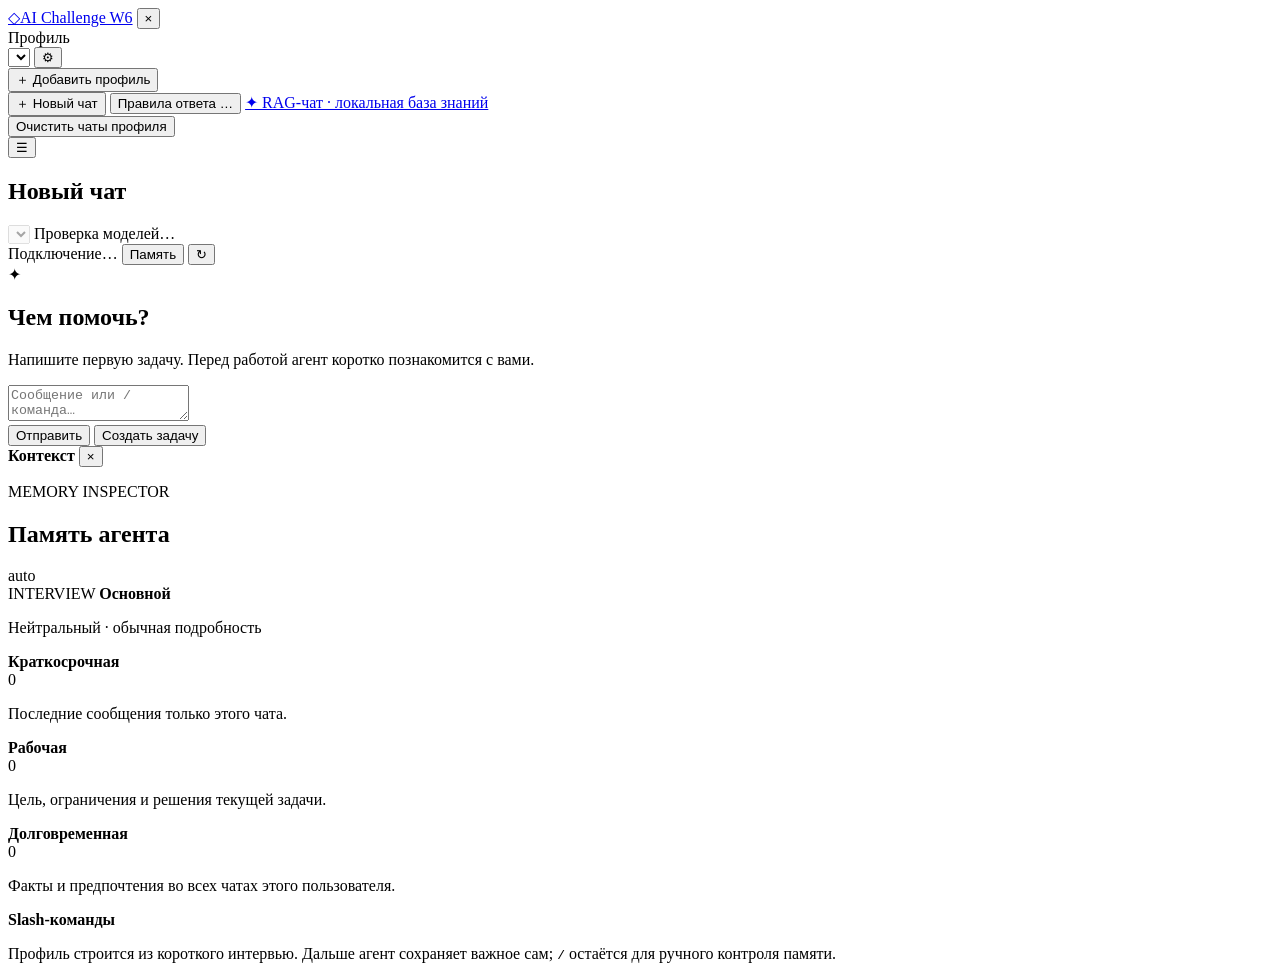
==== static/index.html @ 90ee25d7 "feat: bootstrap AI Challenge W6 Carry the W5 product baseline into a standalone week while keeping r" ====
<!doctype html>
<html lang="ru">
  <head>
    <meta charset="UTF-8" />
    <meta name="viewport" content="width=device-width, initial-scale=1.0" />
    <meta name="description" content="Чат с агентом и автоматической трёхслойной памятью" />
    <title>AI Challenge W6</title>
    <link rel="icon" href="data:," />
    <link rel="stylesheet" href="/styles.css?v=local-models-1" />
  </head>
  <body>
    <main class="chat-shell">
      <aside class="sidebar">
        <div class="sidebar-heading">
          <a class="brand" href="/"><span>◇</span><span>AI Challenge W6</span></a>
          <button id="close-navigation" class="icon-button mobile-only" type="button" aria-label="Закрыть список чатов">×</button>
        </div>
        <section class="profile-switcher" aria-labelledby="profile-switcher-label">
          <label id="profile-switcher-label" for="profile-select">Профиль</label>
          <div>
            <select id="profile-select" aria-label="Активный профиль"></select>
            <button id="edit-profile" class="icon-button" type="button" title="Проверить или скорректировать профиль" aria-label="Проверить или скорректировать профиль">⚙</button>
          </div>
          <button id="new-profile" class="quiet-button" type="button">＋ Добавить профиль</button>
        </section>
        <button id="new-session" class="primary" type="button">＋ Новый чат</button>
        <button id="open-invariants" class="quiet-button invariants-menu" type="button">Правила ответа <span id="invariant-count">…</span></button>
        <a class="rag-link" href="/rag-chat/">✦ RAG-чат · локальная база знаний</a>
        <nav id="sessions" aria-label="Сессии чата"></nav>
        <button id="clear-database" class="danger" type="button">Очистить чаты профиля</button>

      </aside>

      <section class="conversation" aria-labelledby="chat-title">
        <header>
          <button id="open-navigation" class="icon-button mobile-only" type="button" aria-label="Открыть список чатов">☰</button>
          <div>
            <h1 id="chat-title">Новый чат</h1>
            <div class="model-switcher">
              <select id="model-select" aria-label="Модель для следующих сообщений" disabled></select>
              <span id="model-status" role="status">Проверка моделей…</span>
            </div>
            <div id="active-invariants" class="active-invariants" aria-label="Активные инварианты"></div>
          </div>
          <div class="header-actions">
            <span id="status" role="status">Подключение…</span>
            <button id="open-memory-panel" class="secondary" type="button">Память</button>
            <button id="refresh-session" class="icon-button" type="button" title="Обновить чат" aria-label="Обновить чат">↻</button>
          </div>
        </header>

        <section id="task-overview" class="task-overview" aria-label="Прогресс задачи" hidden>
          <div id="task-stages" class="task-stages" aria-label="Этапы задачи"></div>
          <div class="task-overview-summary">
            <p id="task-current"></p>
            <span id="task-progress"></span>
            <button id="show-task-process" class="quiet-button" type="button">Открыть план</button>
          </div>
        </section>

        <div id="messages" class="messages" aria-live="polite">
          <div class="empty">
            <span>✦</span>
            <h2>Чем помочь?</h2>
            <p>Напишите первую задачу. Перед работой агент коротко познакомится с вами.</p>
          </div>
        </div>

        <section id="followup-queue" class="followup-queue" aria-label="Очередь сообщений" aria-live="polite" hidden>
          <header>
            <strong>Далее</strong>
            <span id="queue-count">0</span>
          </header>
          <div id="queued-messages"></div>
        </section>

        <form id="message-form">
          <textarea
            id="message-input"
            rows="2"
            maxlength="12000"
            placeholder="Сообщение или /команда…"
            aria-label="Сообщение агенту"
            aria-controls="command-menu"
            aria-autocomplete="list"
            required
          ></textarea>
          <div id="command-menu" class="command-menu" role="listbox" aria-label="Команды памяти" hidden></div>
          <div class="composer-actions">
            <button class="primary" type="submit">Отправить</button>
            <button id="start-task" class="secondary" type="button">Создать задачу</button>
          </div>
        </form>
        <section id="task-toolbar" class="task-toolbar" aria-label="Действия задачи" hidden>
          <div class="task-actions">
            <button id="task-advance" class="primary" type="button"></button>
            <button id="task-pause" class="secondary" type="button">Пауза</button>
            <button id="task-resume" class="primary" type="button">Продолжить</button>
            <button id="task-replan" class="secondary" type="button">Пересмотреть план</button>
          </div>
          <p id="task-note" class="task-hint" role="status"></p>
        </section>
      </section>

      <div id="navigation-backdrop" class="context-backdrop navigation-backdrop" hidden></div>
      <div id="context-backdrop" class="context-backdrop" hidden></div>
      <aside id="context-panel" class="context-panel" aria-label="Процесс задачи и память" aria-hidden="true">
        <header class="context-panel-header">
          <strong>Контекст</strong>
          <button id="close-context-panel" class="icon-button" type="button" aria-label="Закрыть панель">×</button>
        </header>
        <div id="inspector-tabs" class="inspector-tabs" role="tablist" aria-label="Правая панель" hidden>
          <button id="process-tab" role="tab" aria-selected="true" aria-controls="task-panel" type="button">Процесс</button>
          <button id="memory-tab" role="tab" aria-selected="false" aria-controls="memory-view" tabindex="-1" type="button">Память</button>
        </div>
        <section id="task-panel" class="task-panel" role="tabpanel" aria-labelledby="process-tab" hidden>
          <div class="task-heading">
            <p class="eyebrow">ЗАДАЧА</p>
            <h2 id="task-title"></h2>
          </div>
          <div id="task-activity" class="task-activity" role="status" aria-live="polite">
            <span class="activity-icon" aria-hidden="true"></span>
            <div>
              <strong id="task-activity-title"></strong>
              <p id="task-expected"></p>
            </div>
            <span id="task-elapsed" aria-label="Время ожидания" aria-live="off" hidden></span>
          </div>
          <section id="task-plan-details" aria-labelledby="task-plan-title" hidden>
            <h3 id="task-plan-title">Шаги плана</h3>
            <ol id="task-plan" class="task-timeline"></ol>
            <details>
              <summary>Критерии готовности</summary>
              <ul id="task-criteria"></ul>
            </details>
          </section>
          <p id="task-plan-empty" class="task-hint">После планирования здесь появятся шаги задачи.</p>
          <details id="task-results-details">
            <summary id="task-results-summary">Сохранённые результаты</summary>
            <div id="task-results"></div>
          </details>
        </section>
        <section id="memory-view" class="memory-panel" role="tabpanel" aria-labelledby="memory-tab">
          <header>
            <div>
              <p class="eyebrow">MEMORY INSPECTOR</p>
              <h2 id="memory-title">Память агента</h2>
            </div>
            <span class="explicit-badge">auto</span>
          </header>

          <div class="memory-layers">
            <section class="active-profile-card" aria-labelledby="active-profile-name">
              <div>
                <span id="active-profile-status">INTERVIEW</span>
                <strong id="active-profile-name">Основной</strong>
              </div>
              <p id="active-profile-summary">Нейтральный · обычная подробность</p>
              <div id="active-profile-constraints" class="profile-constraints"></div>
            </section>

            <section class="memory-layer short-term">
              <div class="layer-heading">
                <div><span class="layer-dot"></span><strong>Краткосрочная</strong></div>
                <span id="short-term-count" class="layer-count">0</span>
              </div>
              <p class="layer-description">Последние сообщения только этого чата.</p>
              <div id="short-term-memory" class="memory-items"></div>
            </section>

            <section class="memory-layer working">
              <div class="layer-heading">
                <div><span class="layer-dot"></span><strong>Рабочая</strong></div>
                <span id="working-count" class="layer-count">0</span>
              </div>
              <p class="layer-description">Цель, ограничения и решения текущей задачи.</p>
              <div id="working-memory" class="memory-items"></div>
            </section>

            <section class="memory-layer long-term">
              <div class="layer-heading">
                <div><span class="layer-dot"></span><strong>Долговременная</strong></div>
                <span id="long-term-count" class="layer-count">0</span>
              </div>
              <p class="layer-description">Факты и предпочтения во всех чатах этого пользователя.</p>
              <div id="long-term-memory" class="memory-items"></div>
            </section>
          </div>

          <section class="command-help">
            <strong>Slash-команды</strong>
            <p>Профиль строится из короткого интервью. Дальше агент сохраняет важное сам; <kbd>/</kbd> остаётся для ручного контроля памяти.</p>
          </section>
        </section>
      </aside>
    </main>

    <dialog id="invariants-dialog" aria-labelledby="invariants-title">
      <form id="invariants-form">
        <header>
          <div><p class="eyebrow">ПРАВИЛА ОТВЕТОВ</p><h2 id="invariants-title">Инварианты</h2></div>
          <button id="close-invariants" class="icon-button" type="button" aria-label="Закрыть инварианты">×</button>
        </header>
        <p class="invariant-intro">Общие правила для всех профилей. Просьба в диалоге не может их отменить.</p>
        <fieldset id="invariants-fields">
          <section class="invariant-card emoji-rule">
            <div class="invariant-card-heading">
              <span class="invariant-symbol" aria-hidden="true">🙂</span>
              <label for="emoji-enabled">Без эмодзи нельзя</label>
              <input id="emoji-enabled" type="checkbox" role="switch" />
            </div>
            <p>Каждый ответ, включая отказ, содержит эмодзи.</p>
            <label class="invariant-number" for="min-emojis">Минимум эмодзи <input id="min-emojis" type="number" min="1" max="10" required value="3" /></label>
          </section>
          <section class="invariant-card uppercase-rule">
            <div class="invariant-card-heading">
              <span class="invariant-symbol" aria-hidden="true">Аа</span>
              <label for="uppercase-enabled">Только ВЕРХНИЙ РЕГИСТР</label>
              <input id="uppercase-enabled" type="checkbox" role="switch" />
            </div>
            <p>Весь текст ответа — заглавными буквами.</p>
          </section>
          <section class="invariant-card sentence-rule">
            <div class="invariant-card-heading">
              <span class="invariant-symbol" aria-hidden="true">…</span>
              <label for="sentence-limit-enabled">Коротко и по делу</label>
              <input id="sentence-limit-enabled" type="checkbox" role="switch" />
            </div>
            <p>Ответ не превышает лимит предложений; длинный ответ не обрезается молча.</p>
            <label class="invariant-number" for="max-sentences">Максимум предложений <input id="max-sentences" type="number" min="1" max="10" required value="3" /></label>
          </section>
        </fieldset>
        <section class="invariant-preview" aria-label="Пример формата ответа"><span>ПРИМЕР ФОРМАТА</span><p id="invariant-preview-text"></p></section>
        <p class="invariant-footnote">После сохранения правила применяются к новым запросам. Уже начатый ответ использует прежние настройки.</p>
        <p id="invariant-error" role="alert" hidden></p>
        <footer><button id="cancel-invariants" class="secondary" type="button">Отмена</button><button id="save-invariants" class="primary" type="submit">Сохранить</button></footer>
      </form>
    </dialog>

    <dialog id="profile-dialog">
      <form id="profile-form">
        <header>
          <div>
            <p class="eyebrow">PERSONALIZATION</p>
            <h2 id="profile-dialog-title">Проверка профиля</h2>
          </div>
          <button id="close-profile-dialog" class="icon-button" type="button" aria-label="Закрыть">×</button>
        </header>
        <input id="profile-id" type="hidden" />
        <label>
          Имя профиля
          <input id="profile-name" maxlength="80" required />
        </label>
        <label>
          Описание пользователя
          <textarea id="profile-description" rows="2" maxlength="1000" placeholder="Роль, контекст, уровень опыта"></textarea>
        </label>
        <div class="profile-form-grid">
          <label>
            Язык
            <select id="profile-language">
              <option value="ru">Русский</option>
              <option value="en">English</option>
            </select>
          </label>
          <label>
            Тон
            <select id="profile-tone">
              <option value="neutral">Нейтральный</option>
              <option value="friendly">Дружелюбный</option>
              <option value="formal">Формальный</option>
              <option value="technical">Технический</option>
            </select>
          </label>
          <label>
            Подробность
            <select id="profile-detail-level">
              <option value="brief">Кратко</option>
              <option value="balanced" selected>Сбалансированно</option>
              <option value="detailed">Подробно</option>
            </select>
          </label>
          <label>
            Формат
            <select id="profile-response-format">
              <option value="plain">Обычный текст</option>
              <option value="bullets">Списки</option>
              <option value="steps">Пошагово</option>
            </select>
          </label>
        </div>
        <label>
          Ограничения, по одному на строку
          <textarea id="profile-constraints-input" rows="3" maxlength="2000" placeholder="Без эмодзи&#10;Сначала краткий вывод"></textarea>
        </label>
        <footer>
          <button id="delete-profile" class="danger" type="button">Удалить профиль</button>
          <button id="cancel-profile" class="secondary" type="button">Отмена</button>
          <button class="primary" type="submit">Сохранить профиль</button>
        </footer>
      </form>
    </dialog>
    <script src="/app.js?v=local-models-1" defer></script>
  </body>
</html>
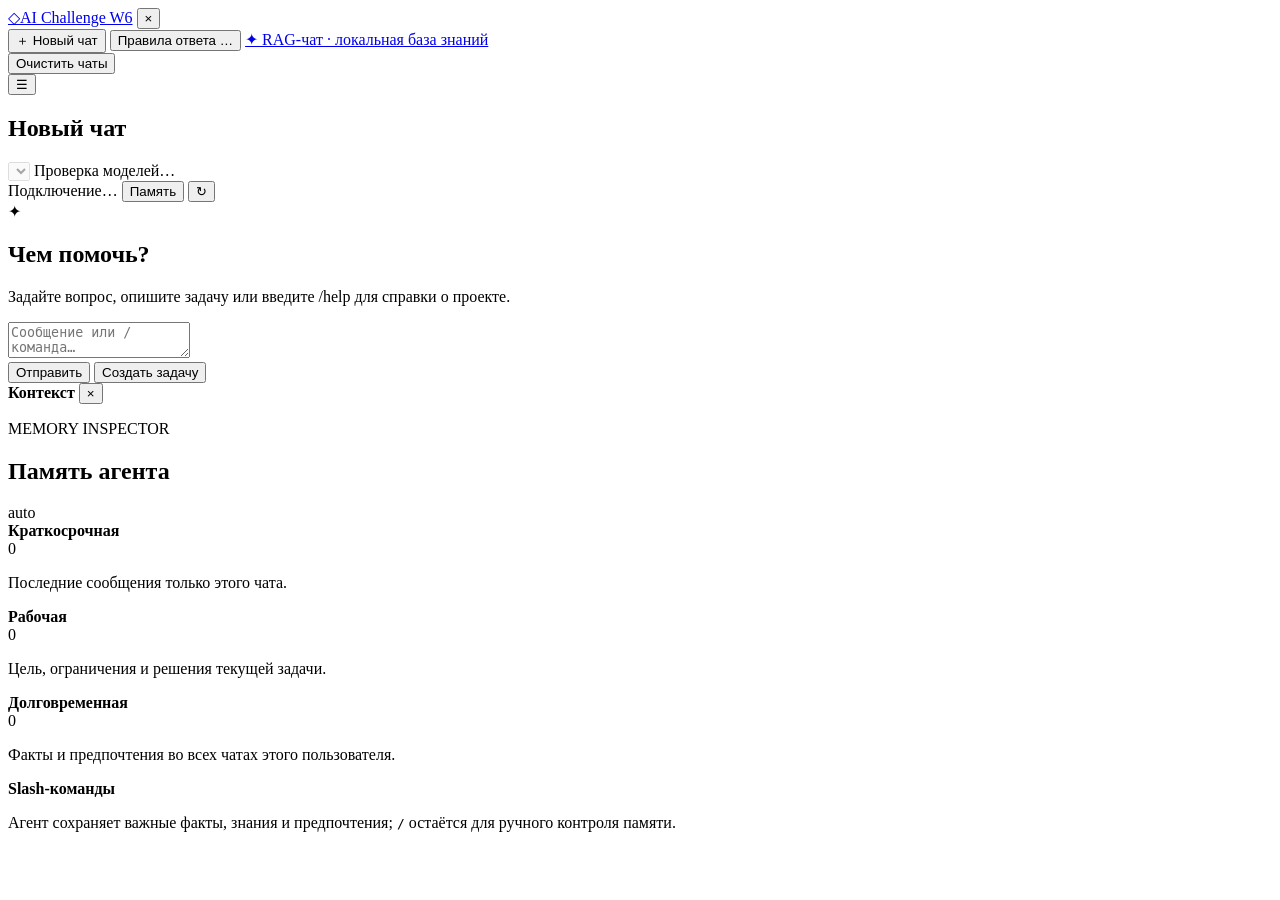
==== commit 079e79cc: "feat!: add project developer assistant Ground /help in README and docs, with live Git context over M" ====
--- a/static/index.html
+++ b/static/index.html
@@ -6,7 +6,7 @@
     <meta name="description" content="Чат с агентом и автоматической трёхслойной памятью" />
     <title>AI Challenge W6</title>
     <link rel="icon" href="data:," />
-    <link rel="stylesheet" href="/styles.css?v=local-models-1" />
+    <link rel="stylesheet" href="/styles.css?v=project-assistant-2" />
   </head>
   <body>
     <main class="chat-shell">
@@ -15,19 +15,11 @@
           <a class="brand" href="/"><span>◇</span><span>AI Challenge W6</span></a>
           <button id="close-navigation" class="icon-button mobile-only" type="button" aria-label="Закрыть список чатов">×</button>
         </div>
-        <section class="profile-switcher" aria-labelledby="profile-switcher-label">
-          <label id="profile-switcher-label" for="profile-select">Профиль</label>
-          <div>
-            <select id="profile-select" aria-label="Активный профиль"></select>
-            <button id="edit-profile" class="icon-button" type="button" title="Проверить или скорректировать профиль" aria-label="Проверить или скорректировать профиль">⚙</button>
-          </div>
-          <button id="new-profile" class="quiet-button" type="button">＋ Добавить профиль</button>
-        </section>
         <button id="new-session" class="primary" type="button">＋ Новый чат</button>
         <button id="open-invariants" class="quiet-button invariants-menu" type="button">Правила ответа <span id="invariant-count">…</span></button>
         <a class="rag-link" href="/rag-chat/">✦ RAG-чат · локальная база знаний</a>
         <nav id="sessions" aria-label="Сессии чата"></nav>
-        <button id="clear-database" class="danger" type="button">Очистить чаты профиля</button>
+        <button id="clear-database" class="danger" type="button">Очистить чаты</button>
 
       </aside>
 
@@ -62,7 +54,7 @@
           <div class="empty">
             <span>✦</span>
             <h2>Чем помочь?</h2>
-            <p>Напишите первую задачу. Перед работой агент коротко познакомится с вами.</p>
+            <p>Задайте вопрос, опишите задачу или введите /help для справки о проекте.</p>
           </div>
         </div>
 
@@ -150,15 +142,6 @@
           </header>
 
           <div class="memory-layers">
-            <section class="active-profile-card" aria-labelledby="active-profile-name">
-              <div>
-                <span id="active-profile-status">INTERVIEW</span>
-                <strong id="active-profile-name">Основной</strong>
-              </div>
-              <p id="active-profile-summary">Нейтральный · обычная подробность</p>
-              <div id="active-profile-constraints" class="profile-constraints"></div>
-            </section>
-
             <section class="memory-layer short-term">
               <div class="layer-heading">
                 <div><span class="layer-dot"></span><strong>Краткосрочная</strong></div>
@@ -189,7 +172,7 @@
 
           <section class="command-help">
             <strong>Slash-команды</strong>
-            <p>Профиль строится из короткого интервью. Дальше агент сохраняет важное сам; <kbd>/</kbd> остаётся для ручного контроля памяти.</p>
+            <p>Агент сохраняет важные факты, знания и предпочтения; <kbd>/</kbd> остаётся для ручного контроля памяти.</p>
           </section>
         </section>
       </aside>
@@ -201,7 +184,7 @@
           <div><p class="eyebrow">ПРАВИЛА ОТВЕТОВ</p><h2 id="invariants-title">Инварианты</h2></div>
           <button id="close-invariants" class="icon-button" type="button" aria-label="Закрыть инварианты">×</button>
         </header>
-        <p class="invariant-intro">Общие правила для всех профилей. Просьба в диалоге не может их отменить.</p>
+        <p class="invariant-intro">Общие правила для всех чатов. Просьба в диалоге не может их отменить.</p>
         <fieldset id="invariants-fields">
           <section class="invariant-card emoji-rule">
             <div class="invariant-card-heading">
@@ -237,69 +220,6 @@
       </form>
     </dialog>
 
-    <dialog id="profile-dialog">
-      <form id="profile-form">
-        <header>
-          <div>
-            <p class="eyebrow">PERSONALIZATION</p>
-            <h2 id="profile-dialog-title">Проверка профиля</h2>
-          </div>
-          <button id="close-profile-dialog" class="icon-button" type="button" aria-label="Закрыть">×</button>
-        </header>
-        <input id="profile-id" type="hidden" />
-        <label>
-          Имя профиля
-          <input id="profile-name" maxlength="80" required />
-        </label>
-        <label>
-          Описание пользователя
-          <textarea id="profile-description" rows="2" maxlength="1000" placeholder="Роль, контекст, уровень опыта"></textarea>
-        </label>
-        <div class="profile-form-grid">
-          <label>
-            Язык
-            <select id="profile-language">
-              <option value="ru">Русский</option>
-              <option value="en">English</option>
-            </select>
-          </label>
-          <label>
-            Тон
-            <select id="profile-tone">
-              <option value="neutral">Нейтральный</option>
-              <option value="friendly">Дружелюбный</option>
-              <option value="formal">Формальный</option>
-              <option value="technical">Технический</option>
-            </select>
-          </label>
-          <label>
-            Подробность
-            <select id="profile-detail-level">
-              <option value="brief">Кратко</option>
-              <option value="balanced" selected>Сбалансированно</option>
-              <option value="detailed">Подробно</option>
-            </select>
-          </label>
-          <label>
-            Формат
-            <select id="profile-response-format">
-              <option value="plain">Обычный текст</option>
-              <option value="bullets">Списки</option>
-              <option value="steps">Пошагово</option>
-            </select>
-          </label>
-        </div>
-        <label>
-          Ограничения, по одному на строку
-          <textarea id="profile-constraints-input" rows="3" maxlength="2000" placeholder="Без эмодзи&#10;Сначала краткий вывод"></textarea>
-        </label>
-        <footer>
-          <button id="delete-profile" class="danger" type="button">Удалить профиль</button>
-          <button id="cancel-profile" class="secondary" type="button">Отмена</button>
-          <button class="primary" type="submit">Сохранить профиль</button>
-        </footer>
-      </form>
-    </dialog>
-    <script src="/app.js?v=local-models-1" defer></script>
+    <script src="/app.js?v=project-assistant-2" defer></script>
   </body>
 </html>
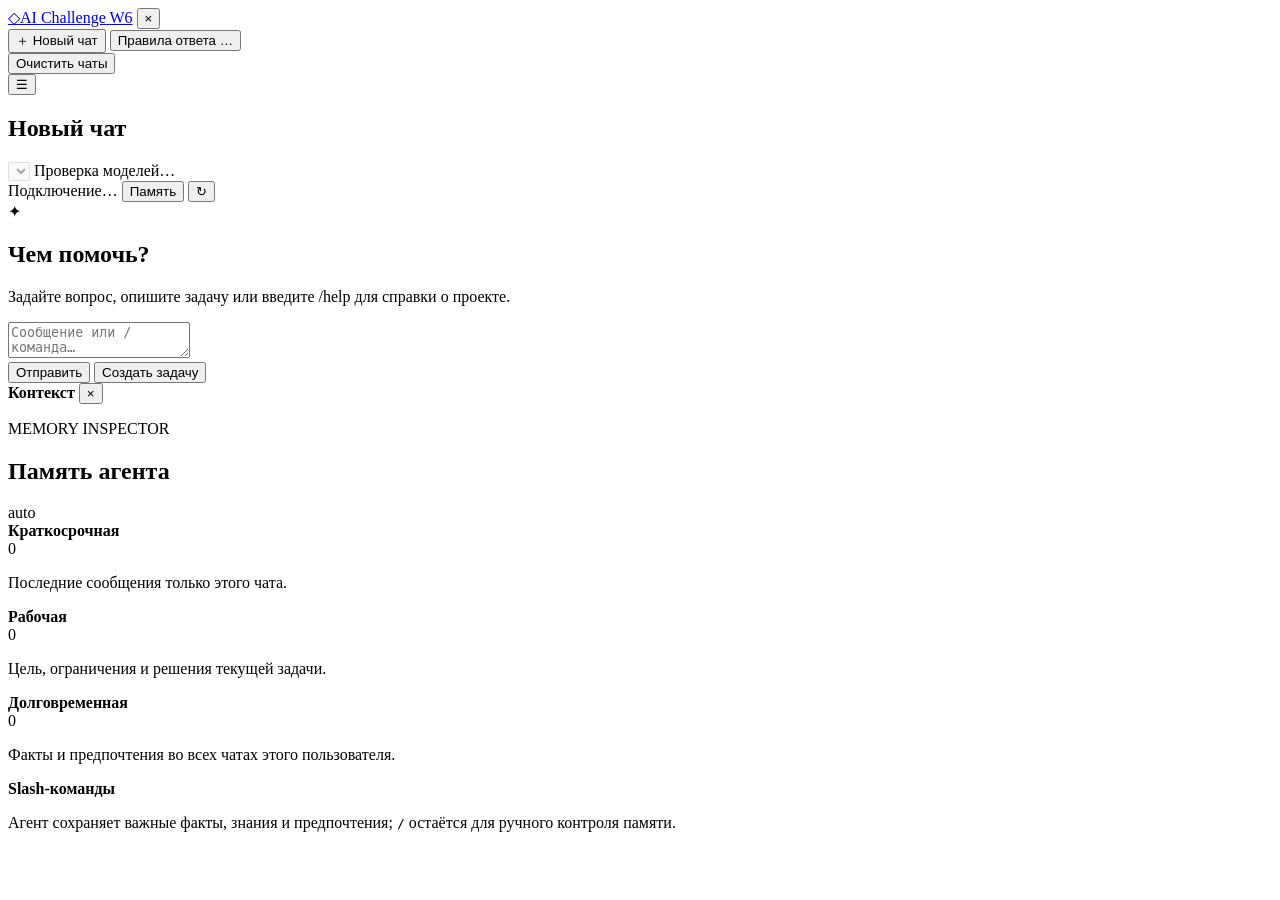
==== commit c4e1345c: "feat!: isolate services and branch new goals Remove the standalone RAG chat and its three SQLite tab" ====
--- a/static/index.html
+++ b/static/index.html
@@ -17,7 +17,6 @@
         </div>
         <button id="new-session" class="primary" type="button">＋ Новый чат</button>
         <button id="open-invariants" class="quiet-button invariants-menu" type="button">Правила ответа <span id="invariant-count">…</span></button>
-        <a class="rag-link" href="/rag-chat/">✦ RAG-чат · локальная база знаний</a>
         <nav id="sessions" aria-label="Сессии чата"></nav>
         <button id="clear-database" class="danger" type="button">Очистить чаты</button>
 
@@ -28,6 +27,7 @@
           <button id="open-navigation" class="icon-button mobile-only" type="button" aria-label="Открыть список чатов">☰</button>
           <div>
             <h1 id="chat-title">Новый чат</h1>
+            <button id="parent-chat" class="parent-chat" type="button" hidden>← Исходный чат</button>
             <div class="model-switcher">
               <select id="model-select" aria-label="Модель для следующих сообщений" disabled></select>
               <span id="model-status" role="status">Проверка моделей…</span>
